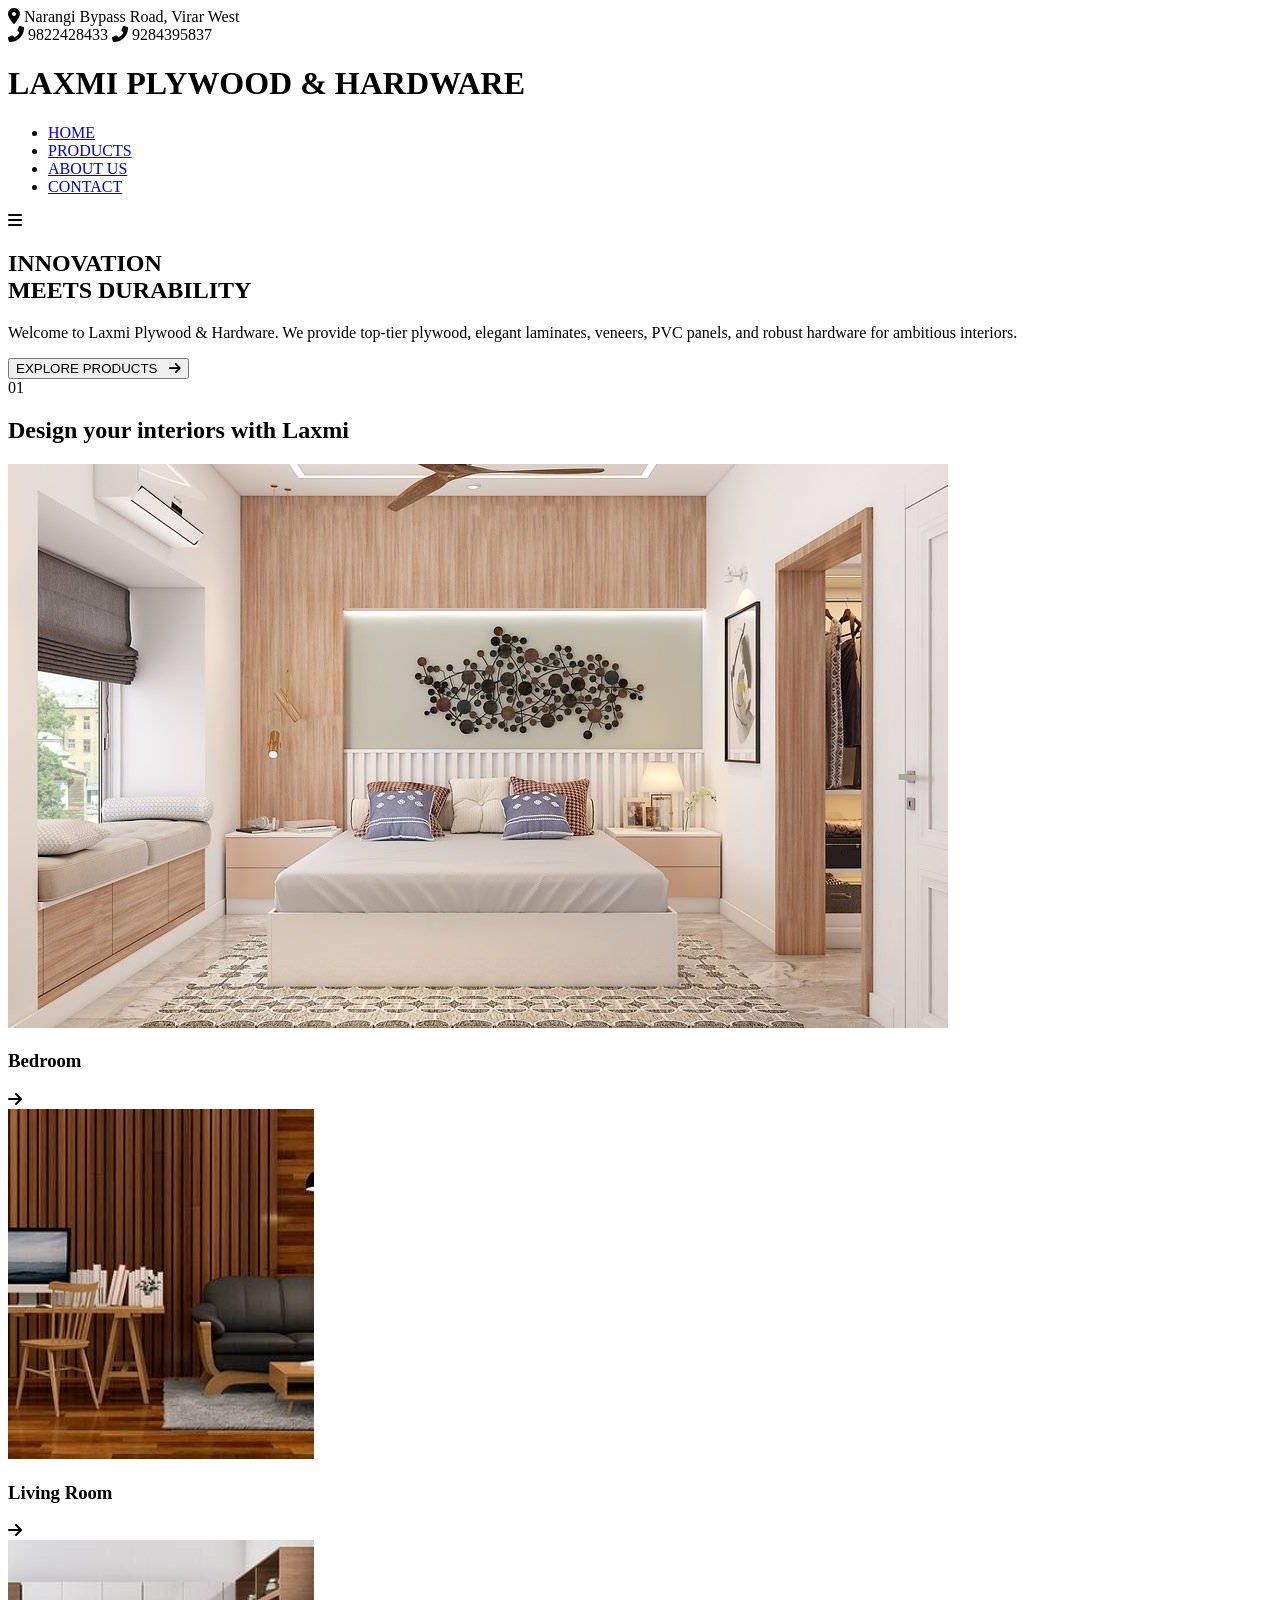
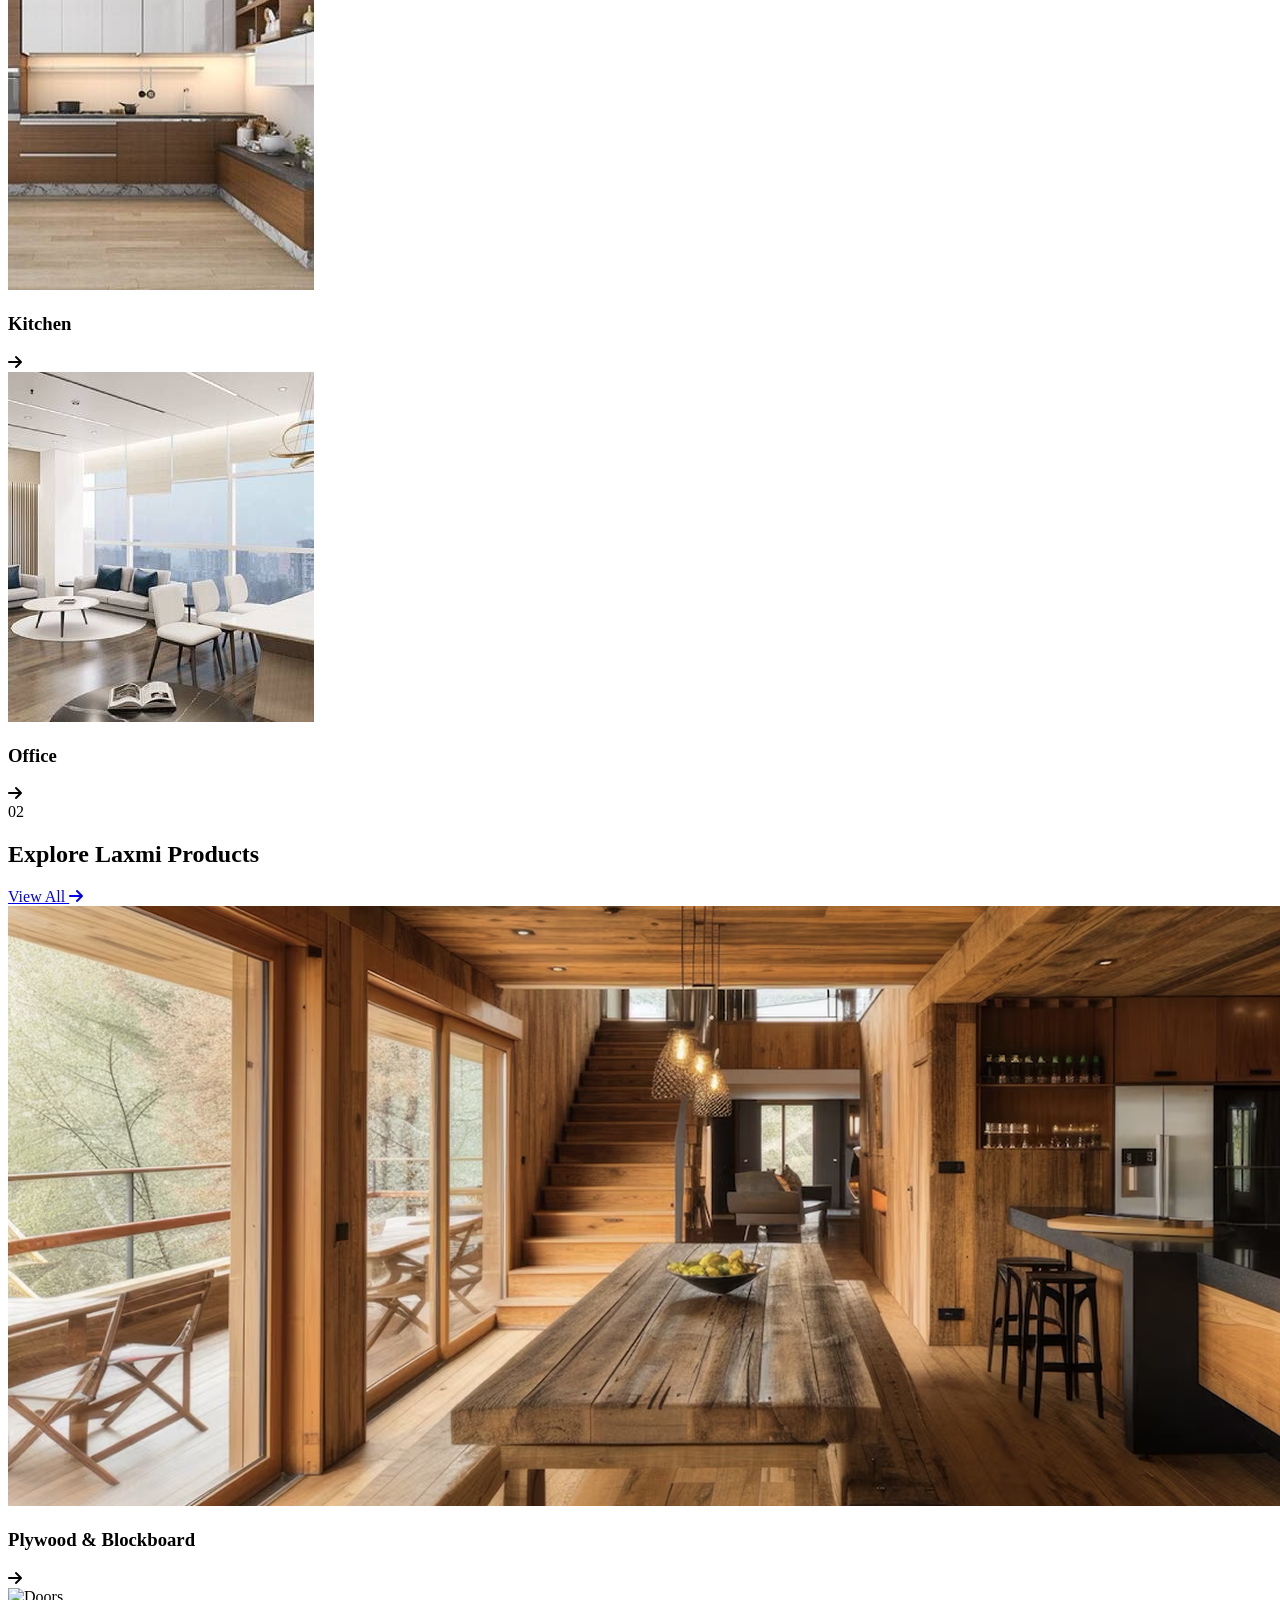
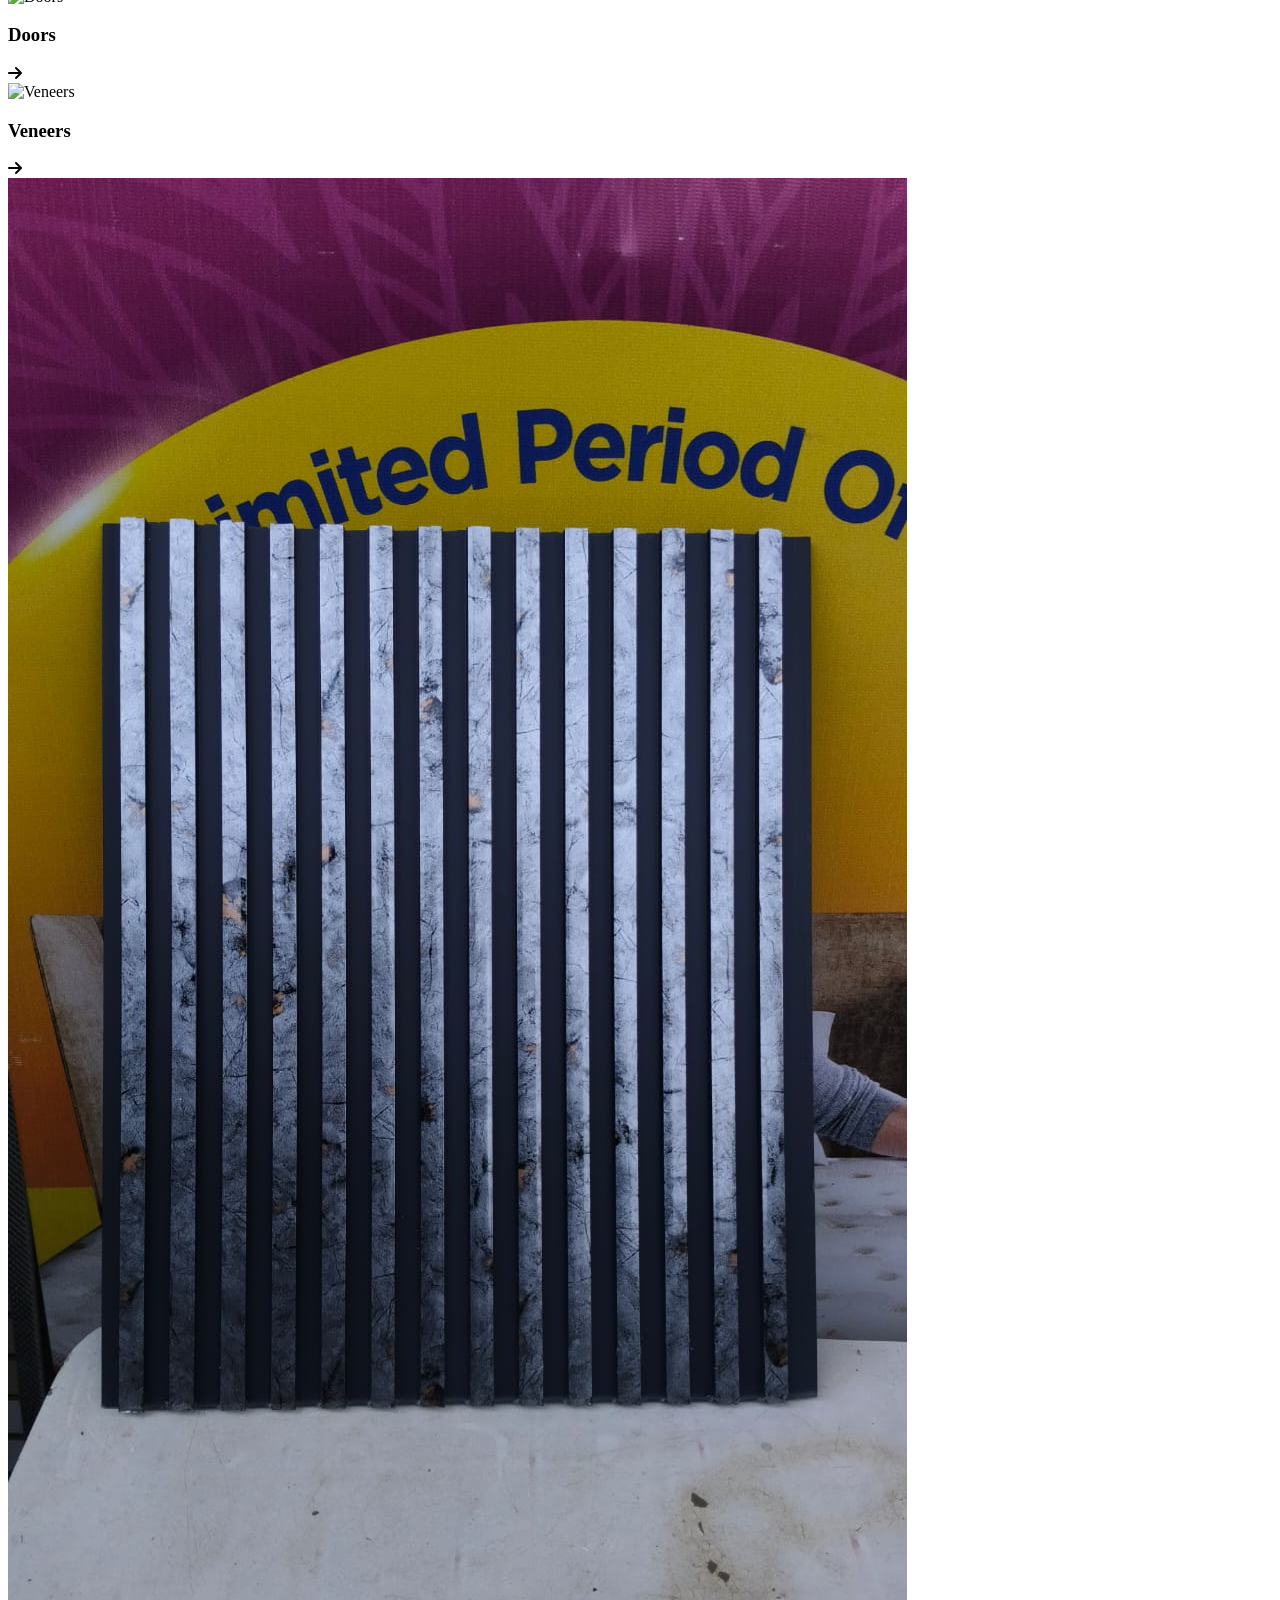
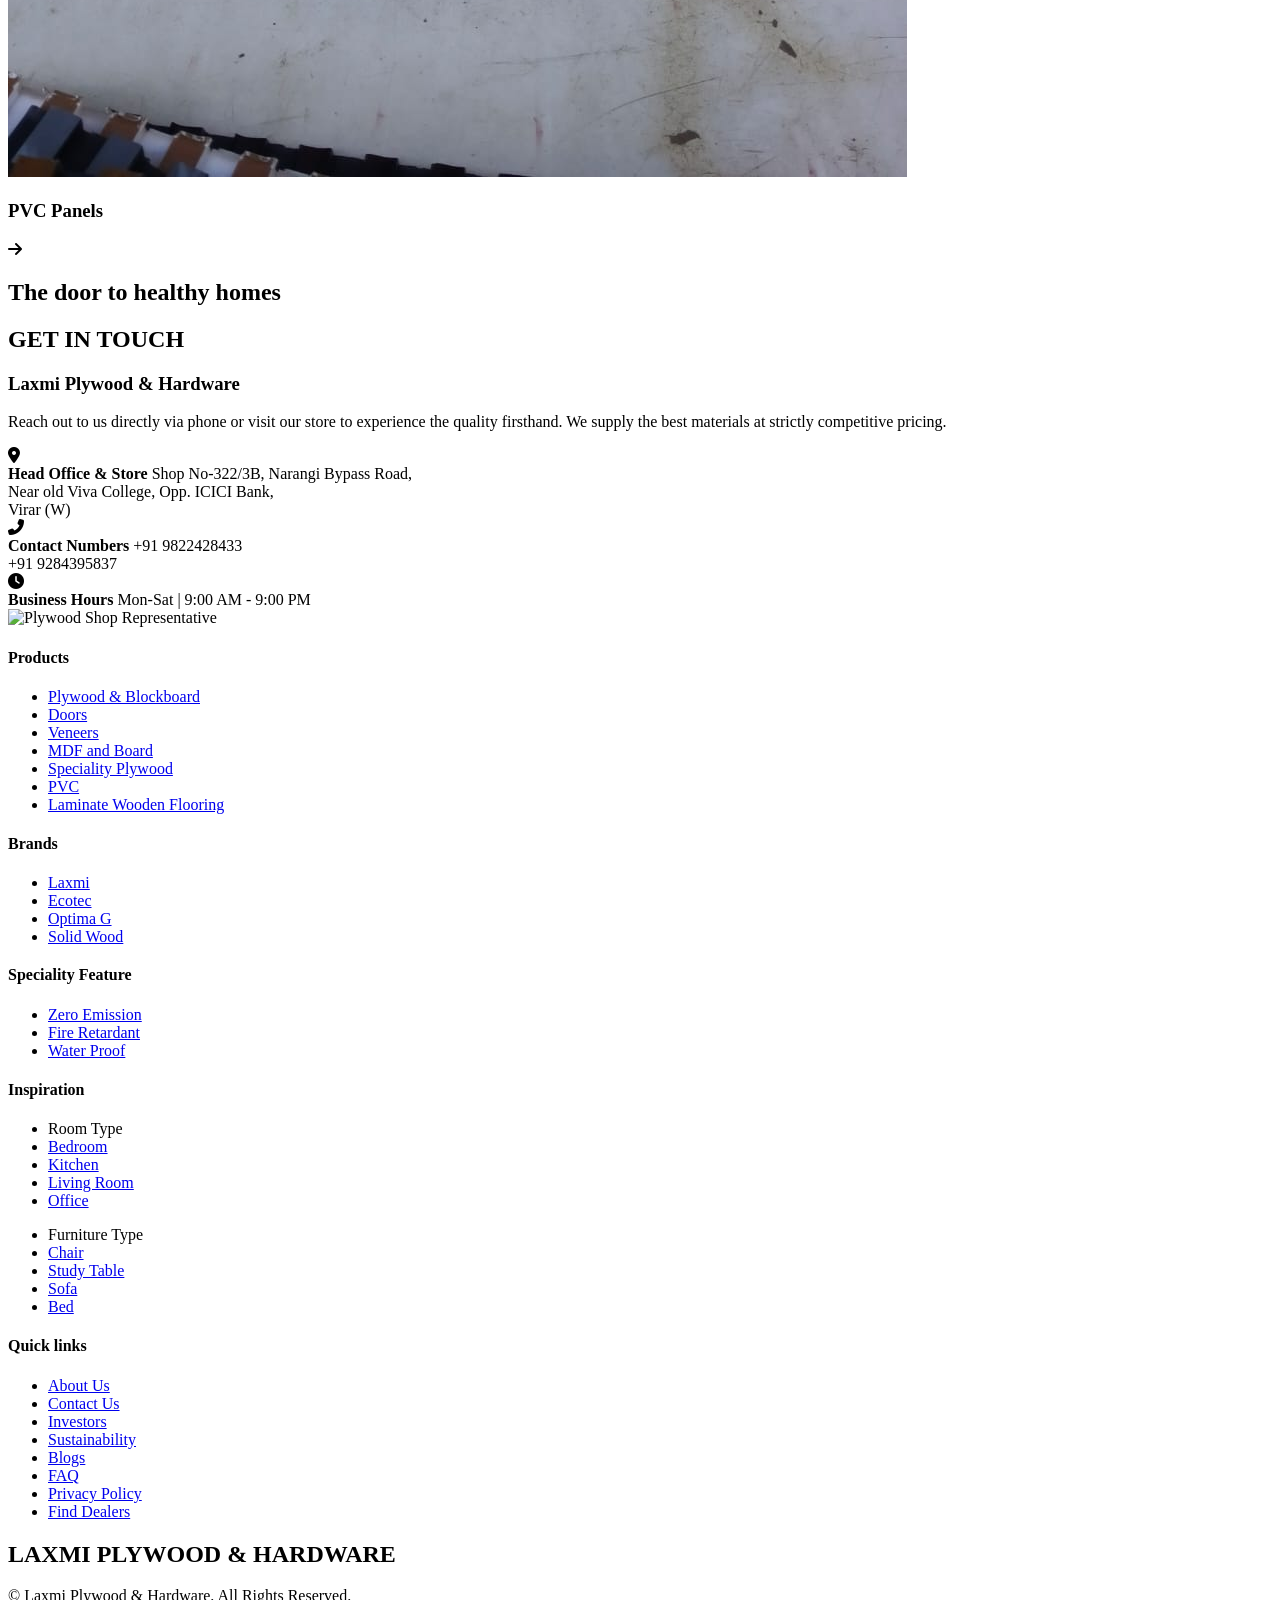
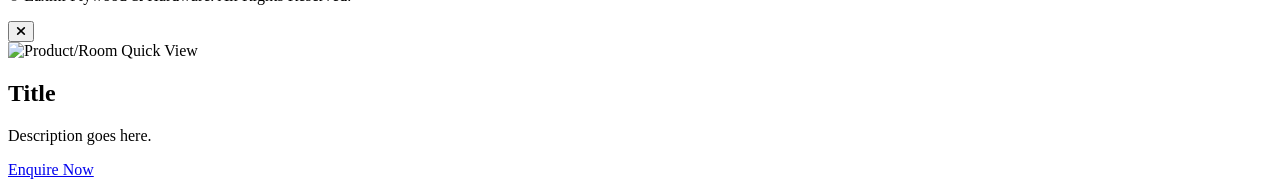
==== index.html @ a1d88f50 "first commit" ====
<!DOCTYPE html>
<html lang="en">

<head>
    <meta charset="UTF-8">
    <meta name="viewport" content="width=device-width, initial-scale=1.0">
    <meta name="description"
        content="Laxmi Plywood & Hardware - Premium Plywood, Hardware, PVC Panels, Laminate, and Veneer in Virar West.">
    <title>Laxmi Plywood & Hardware</title>

    <!-- Google Fonts: Inter for that sharp, corporate sans-serif look -->
    <link rel="preconnect" href="https://fonts.googleapis.com">
    <link rel="preconnect" href="https://fonts.gstatic.com" crossorigin>
    <link href="https://fonts.googleapis.com/css2?family=Inter:wght@400;600;800;900&display=swap" rel="stylesheet">

    <!-- Font Awesome -->
    <link rel="stylesheet" href="https://cdnjs.cloudflare.com/ajax/libs/font-awesome/6.4.0/css/all.min.css">

    <!-- Custom CSS -->
    <link rel="stylesheet" href="laxmi3.css">
</head>

<body>

    <!-- Corporate Top Bar -->
    <div class="top-bar">
        <div class="container top-bar-container">
            <span class="dealer"><i class="fas fa-map-marker-alt"></i> Narangi Bypass Road, Virar West</span>
            <div class="top-bar-contact">
                <span><i class="fas fa-phone-alt"></i> 9822428433</span>
                <span><i class="fas fa-phone-alt"></i> 9284395837</span>
            </div>
        </div>
    </div>

    <!-- Main Navigation -->
    <header id="header">
        <div class="container nav-container">
            <div class="logo">
                <h1>LAXMI PLYWOOD & HARDWARE</h1>
            </div>
            <nav>
                <ul class="nav-links">
                    <li><a href="#home">HOME</a></li>
                    <li><a href="#products">PRODUCTS</a></li>
                    <li><a href="#about">ABOUT US</a></li>
                    <li><a href="#contact">CONTACT</a></li>
                </ul>
            </nav>
            <div class="mobile-menu-btn">
                <i class="fas fa-bars"></i>
            </div>
        </div>
    </header>

    <main>
        <!-- Hero Section -->
        <section id="home" class="hero">
            <div class="hero-bg-image"></div>
            <!-- Diagonal sharp corporate overlay -->
            <div class="hero-shape-overlay"></div>

            <div class="container hero-content hidden-on-scroll">
                <h2>INNOVATION<br>MEETS DURABILITY</h2>
                <p>Welcome to Laxmi Plywood & Hardware. We provide top-tier plywood, elegant laminates, veneers, PVC
                    panels, and robust hardware for ambitious interiors.</p>
                <div class="hero-buttons">
                    <button class="btn btn-primary btn-large"
                        onclick="document.getElementById('products').scrollIntoView({behavior: 'smooth'})">
                        EXPLORE PRODUCTS <i class="fas fa-arrow-right" style="margin-left: 8px;"></i>
                    </button>
                </div>
            </div>
        </section>

        <!-- Inspirations Section -->
        <section id="inspirations" class="showcase-section bg-alt">
            <div class="container">
                <div class="section-heading hidden-on-scroll">
                    <div class="heading-number">01</div>
                    <h2>Design your interiors with Laxmi</h2>
                </div>

                <div class="showcase-gallery">
                    <!-- Inspiration 1 -->
                    <div class="showcase-card hidden-on-scroll clickable-item" data-title="Bedroom"
                        data-desc="Transform your bedroom into a serene retreat with our premium structural and decorative materials, tailored for comfort & longevity."
                        data-img="bedroom-interior-designs.jpg">
                        <div class="showcase-img-wrap">
                            <img src="bedroom-interior-designs.jpg" alt="Bedroom Interior">
                        </div>
                        <div class="showcase-info">
                            <h3>Bedroom</h3>
                            <div class="icon-btn"><i class="fas fa-arrow-right"></i></div>
                        </div>
                    </div>

                    <!-- Inspiration 2 -->
                    <div class="showcase-card hidden-on-scroll clickable-item" data-title="Living Room"
                        data-desc="Make a lasting impression with a breathtaking living space, styled with our elegant laminates and veneers."
                        data-img="livingroom-image1704392170527-6407.jpg" style="transition-delay: 100ms;">
                        <div class="showcase-img-wrap">
                            <img src="livingroom-image1704392170527-6407.jpg" alt="Living Room">
                        </div>
                        <div class="showcase-info">
                            <h3>Living Room</h3>
                            <div class="icon-btn"><i class="fas fa-arrow-right"></i></div>
                        </div>
                    </div>

                    <!-- Inspiration 3 -->
                    <div class="showcase-card hidden-on-scroll clickable-item" data-title="Kitchen"
                        data-desc="Build your dream culinary space using our 100% waterproof and highly durable plywood and panel solutions."
                        data-img="kitchen-image1704392131175-4572.jpg" style="transition-delay: 200ms;">
                        <div class="showcase-img-wrap">
                            <img src="kitchen-image1704392131175-4572.jpg" alt="Kitchen Space">
                        </div>
                        <div class="showcase-info">
                            <h3>Kitchen</h3>
                            <div class="icon-btn"><i class="fas fa-arrow-right"></i></div>
                        </div>
                    </div>

                    <!-- Inspiration 4 -->
                    <div class="showcase-card hidden-on-scroll clickable-item" data-title="Office"
                        data-desc="Inspire productivity with a modern office setup defined by sharp aesthetics and robust architectural hardware."
                        data-img="office-image1715923163378-1818.jpg" style="transition-delay: 300ms;">
                        <div class="showcase-img-wrap">
                            <img src="office-image1715923163378-1818.jpg" alt="Office Build">
                        </div>
                        <div class="showcase-info">
                            <h3>Office</h3>
                            <div class="icon-btn"><i class="fas fa-arrow-right"></i></div>
                        </div>
                    </div>
                </div>
            </div>
        </section>

        <!-- Products Section -->
        <section id="products" class="showcase-section">
            <div class="container">
                <div class="section-heading hidden-on-scroll">
                    <div class="heading-number">02</div>
                    <h2>Explore Laxmi Products</h2>
                    <a href="#products" class="btn-outline">View All <i class="fas fa-arrow-right"></i></a>
                </div>

                <div class="showcase-gallery">
                    <!-- Product 1 -->
                    <div class="showcase-card hidden-on-scroll" 
                        onclick="window.location.href='plywood.html'" style="cursor: pointer;">
                        <div class="showcase-img-wrap">
                            <img src="Plywood__d908d7dcf.jpg" alt="Plywood & Blockboard">
                        </div>
                        <div class="showcase-info">
                            <h3>Plywood & Blockboard</h3>
                            <div class="icon-btn"><i class="fas fa-arrow-right"></i></div>
                        </div>
                    </div>

                    <!-- Product 2 -->
                    <div class="showcase-card hidden-on-scroll clickable-item" data-title="Doors"
                        data-desc="Premium engineered flush doors providing security, sound insulation, and a flawless finish for any interior."
                        data-img="https://images.unsplash.com/photo-1513694203232-719a280e022f?q=80&w=600&auto=format&fit=crop"
                        style="transition-delay: 100ms;">
                        <div class="showcase-img-wrap">
                            <img src="https://images.unsplash.com/photo-1513694203232-719a280e022f?q=80&w=600&auto=format&fit=crop"
                                alt="Doors">
                        </div>
                        <div class="showcase-info">
                            <h3>Doors</h3>
                            <div class="icon-btn"><i class="fas fa-arrow-right"></i></div>
                        </div>
                    </div>

                    <!-- Product 3 -->
                    <div class="showcase-card hidden-on-scroll clickable-item" data-title="Veneers"
                        data-desc="Authentic and exotic natural wood veneers bringing unparalleled warmth and texture to premium interiors."
                        data-img="https://images.unsplash.com/photo-1620641788421-7a1c342ea42e?q=80&w=600&auto=format&fit=crop"
                        style="transition-delay: 200ms;">
                        <div class="showcase-img-wrap">
                            <img src="https://images.unsplash.com/photo-1620641788421-7a1c342ea42e?q=80&w=600&auto=format&fit=crop"
                                alt="Veneers">
                        </div>
                        <div class="showcase-info">
                            <h3>Veneers</h3>
                            <div class="icon-btn"><i class="fas fa-arrow-right"></i></div>
                        </div>
                    </div>

                    <!-- Product 4 -->
                    <div class="showcase-card hidden-on-scroll" 
                        onclick="window.location.href='pvc.html'" style="cursor: pointer; transition-delay: 300ms;">
                        <div class="showcase-img-wrap">
                            <img src="pvc panal/WhatsApp Image 2026-03-07 at 11.15.58 AM.jpeg" alt="PVC Panels">
                        </div>
                        <div class="showcase-info">
                            <h3>PVC Panels</h3>
                            <div class="icon-btn"><i class="fas fa-arrow-right"></i></div>
                        </div>
                    </div>
                </div>
            </div>
        </section>

        <!-- CTA Bar -->
        <section class="banner-cta hidden-on-scroll">
            <div class="banner-overlay"></div>
            <div class="container banner-content">
                <h2>The door to healthy homes</h2>
            </div>
        </section>

        <!-- Contact Section -->
        <section id="contact" class="contact-section">
            <div class="container">
                <div class="section-title hidden-on-scroll">
                    <h2>GET IN TOUCH</h2>
                    <div class="underline"></div>
                </div>

                <div class="contact-grid">
                    <div class="contact-corporate-info hidden-on-scroll">
                        <h3>Laxmi Plywood & Hardware</h3>
                        <p class="desc">Reach out to us directly via phone or visit our store to experience the quality
                            firsthand. We supply the best materials at strictly competitive pricing.</p>

                        <div class="info-line">
                            <i class="fas fa-map-marker-alt"></i>
                            <div>
                                <strong>Head Office & Store</strong>
                                <span>Shop No-322/3B, Narangi Bypass Road,<br>Near old Viva College, Opp. ICICI
                                    Bank,<br>Virar (W)</span>
                            </div>
                        </div>
                        <div class="info-line">
                            <i class="fas fa-phone-alt"></i>
                            <div>
                                <strong>Contact Numbers</strong>
                                <span>+91 9822428433<br>+91 9284395837</span>
                            </div>
                        </div>
                        <div class="info-line">
                            <i class="fas fa-clock"></i>
                            <div>
                                <strong>Business Hours</strong>
                                <span>Mon-Sat | 9:00 AM - 9:00 PM</span>
                            </div>
                        </div>
                    </div>

                    <div class="contact-picture hidden-on-scroll" style="transition-delay: 200ms;">
                        <!-- You can insert your specific shop image here! -->
                        <img src="https://images.unsplash.com/photo-1577413159981-d1c0800cacc5?q=80&w=800&auto=format&fit=crop"
                            alt="Plywood Shop Representative">
                    </div>
                </div>
            </div>
        </section>
    </main>

    <!-- Footer -->
    <footer>
        <div class="container footer-grid">
            <!-- Column 1 -->
            <div class="footer-col">
                <h4>Products</h4>
                <ul class="footer-links">
                    <li><a href="#">Plywood & Blockboard</a></li>
                    <li><a href="#">Doors</a></li>
                    <li><a href="#">Veneers</a></li>
                    <li><a href="#">MDF and Board</a></li>
                    <li><a href="#">Speciality Plywood</a></li>
                    <li><a href="#">PVC</a></li>
                    <li><a href="#">Laminate Wooden Flooring</a></li>
                </ul>
            </div>

            <!-- Column 2 -->
            <div class="footer-col">
                <h4>Brands</h4>
                <ul class="footer-links">
                    <li><a href="#">Laxmi</a></li>
                    <li><a href="#">Ecotec</a></li>
                    <li><a href="#">Optima G</a></li>
                    <li><a href="#">Solid Wood</a></li>
                </ul>
                <h4 style="margin-top: 20px;">Speciality Feature</h4>
                <ul class="footer-links">
                    <li><a href="#">Zero Emission</a></li>
                    <li><a href="#">Fire Retardant</a></li>
                    <li><a href="#">Water Proof</a></li>
                </ul>
            </div>

            <!-- Column 3 -->
            <div class="footer-col">
                <h4>Inspiration</h4>
                <div class="insp-subcols">
                    <ul class="footer-links">
                        <li class="col-head">Room Type</li>
                        <li><a href="#">Bedroom</a></li>
                        <li><a href="#">Kitchen</a></li>
                        <li><a href="#">Living Room</a></li>
                        <li><a href="#">Office</a></li>
                    </ul>
                    <ul class="footer-links">
                        <li class="col-head">Furniture Type</li>
                        <li><a href="#">Chair</a></li>
                        <li><a href="#">Study Table</a></li>
                        <li><a href="#">Sofa</a></li>
                        <li><a href="#">Bed</a></li>
                    </ul>
                </div>
            </div>

            <!-- Column 4 -->
            <div class="footer-col">
                <h4>Quick links</h4>
                <ul class="footer-links">
                    <li><a href="#">About Us</a></li>
                    <li><a href="#">Contact Us</a></li>
                    <li><a href="#">Investors</a></li>
                    <li><a href="#">Sustainability</a></li>
                    <li><a href="#">Blogs</a></li>
                    <li><a href="#">FAQ</a></li>
                    <li><a href="#">Privacy Policy</a></li>
                    <li><a href="#">Find Dealers</a></li>
                </ul>
            </div>
        </div>

        <div class="footer-bottom">
            <div class="container footer-content">
                <div class="footer-logo">
                    <h2>LAXMI PLYWOOD & HARDWARE</h2>
                </div>
                <p>&copy; <span id="year"></span> Laxmi Plywood & Hardware. All Rights Reserved.</p>
            </div>
        </div>
    </footer>

    <!-- Interactive Modal -->
    <div id="quickViewModal" class="modal-overlay">
        <div class="modal-card">
            <button class="modal-close" aria-label="Close modal"><i class="fas fa-times"></i></button>
            <div class="modal-body">
                <div class="modal-img-container">
                    <img id="modalImg" src="" alt="Product/Room Quick View">
                </div>
                <div class="modal-content">
                    <h2 id="modalTitle">Title</h2>
                    <p id="modalDesc">Description goes here.</p>
                    <a href="#contact" class="btn btn-primary"
                        onclick="document.getElementById('quickViewModal').classList.remove('active');">Enquire Now</a>
                </div>
            </div>
        </div>
    </div>

    <!-- Custom JS -->
    <script src="laxmi3.js"></script>
</body>

</html>
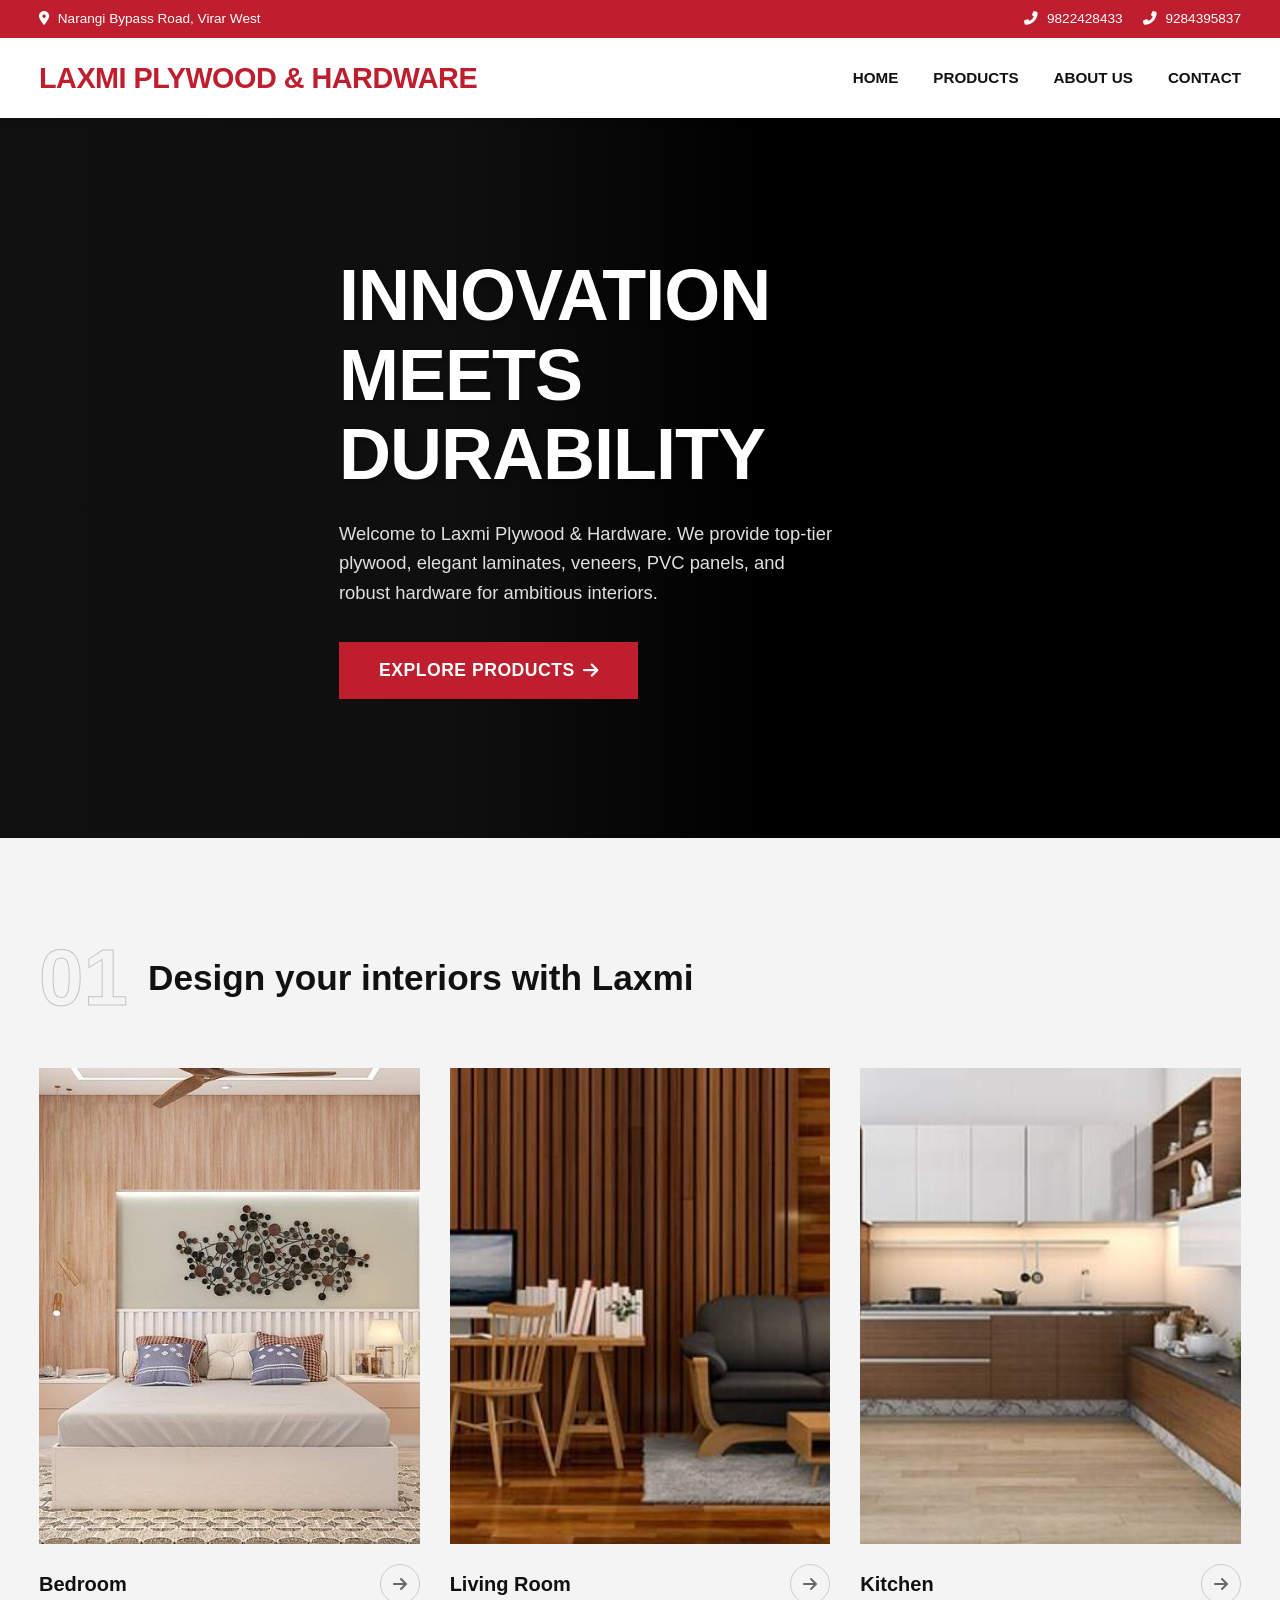
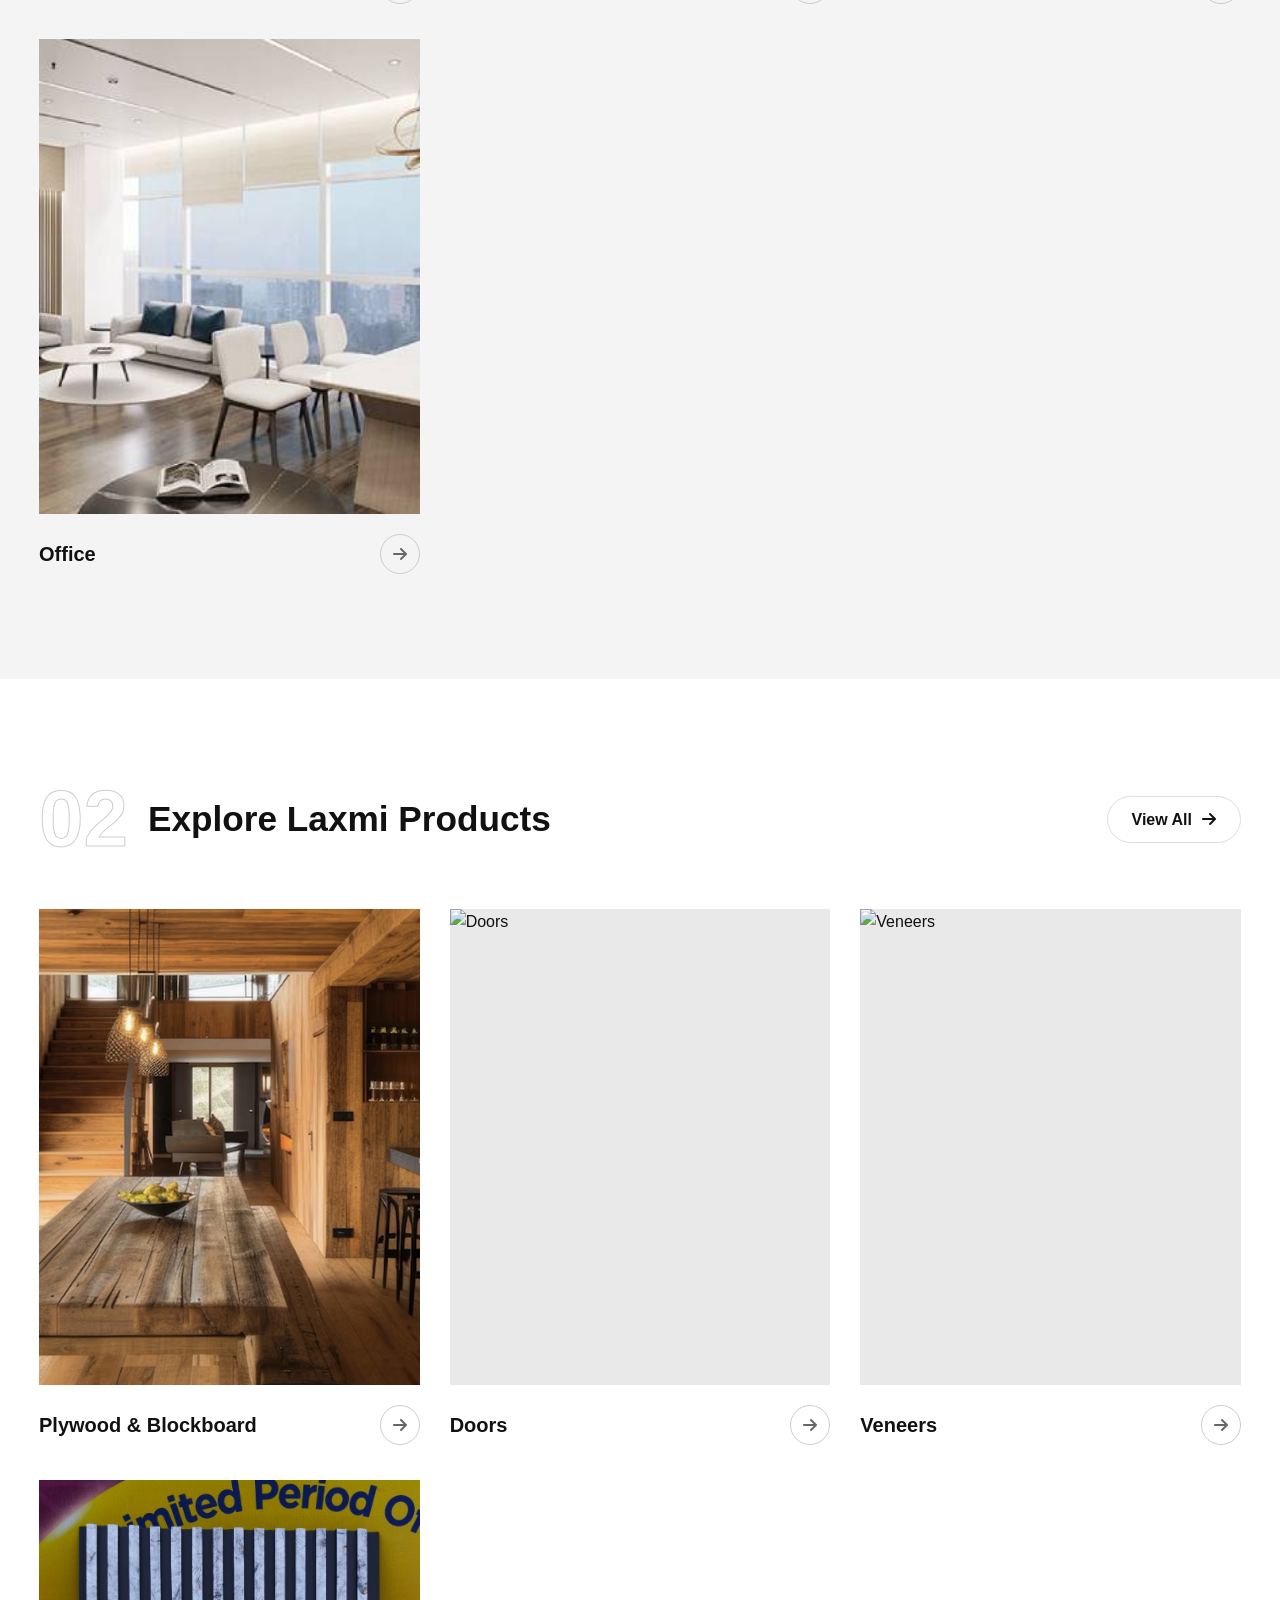
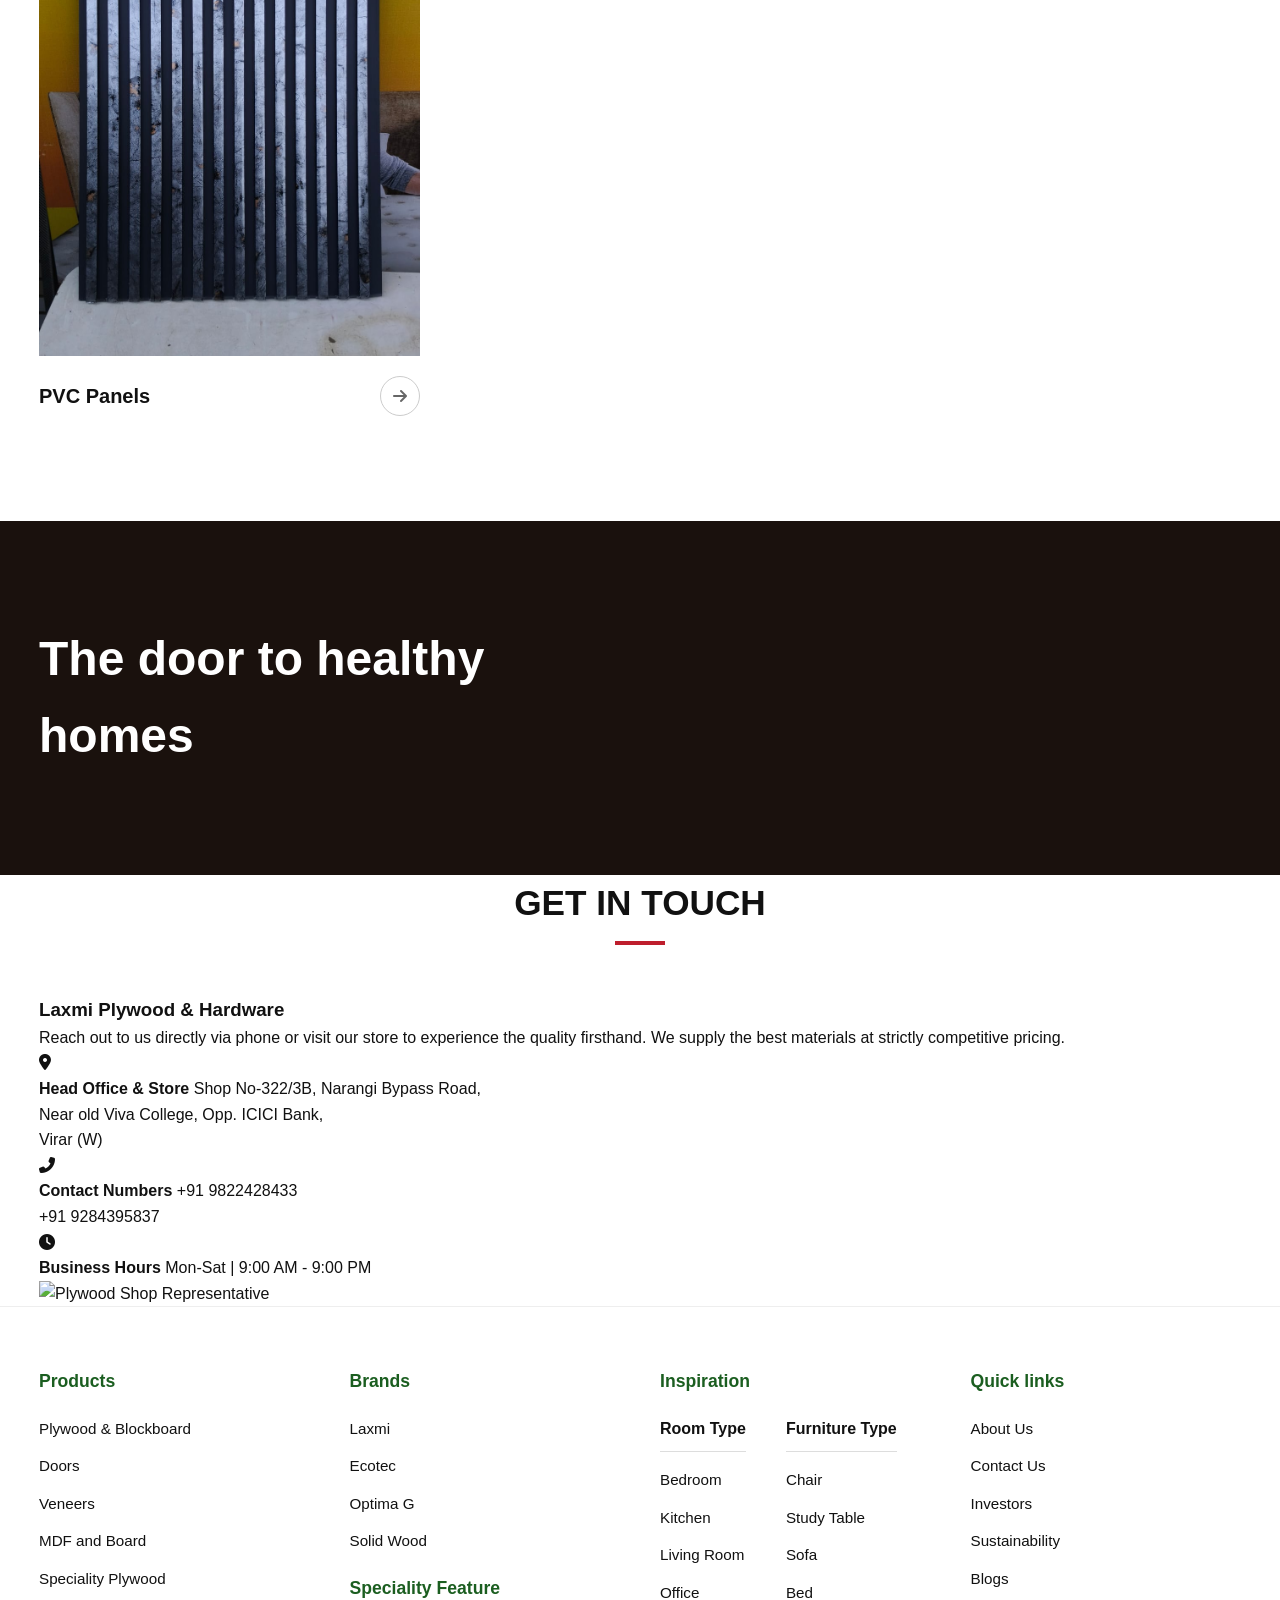
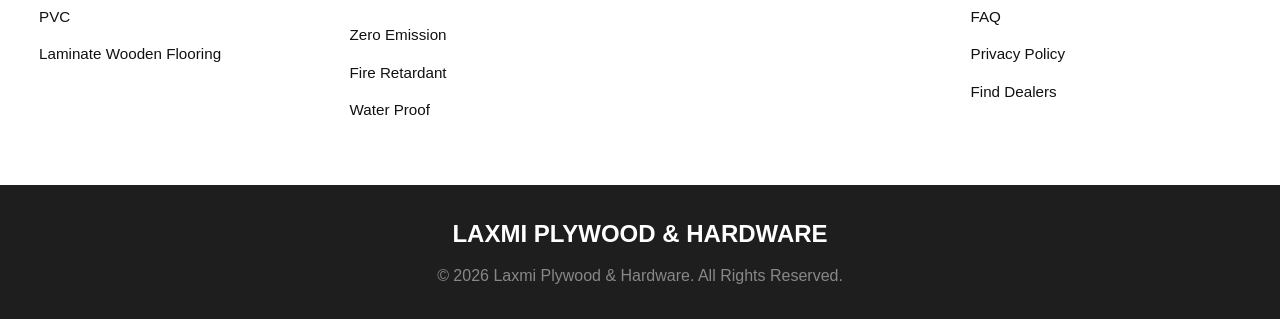
==== commit 11abe5c5: "update" ====
--- a/index.html
+++ b/index.html
@@ -17,7 +17,7 @@
     <link rel="stylesheet" href="https://cdnjs.cloudflare.com/ajax/libs/font-awesome/6.4.0/css/all.min.css">
 
     <!-- Custom CSS -->
-    <link rel="stylesheet" href="laxmi3.css">
+    <link rel="stylesheet" href="index.css">
 </head>
 
 <body>
@@ -148,8 +148,8 @@
 
                 <div class="showcase-gallery">
                     <!-- Product 1 -->
-                    <div class="showcase-card hidden-on-scroll" 
-                        onclick="window.location.href='plywood.html'" style="cursor: pointer;">
+                    <div class="showcase-card hidden-on-scroll" onclick="window.location.href='plywood.html'"
+                        style="cursor: pointer;">
                         <div class="showcase-img-wrap">
                             <img src="Plywood__d908d7dcf.jpg" alt="Plywood & Blockboard">
                         </div>
@@ -190,10 +190,10 @@
                     </div>
 
                     <!-- Product 4 -->
-                    <div class="showcase-card hidden-on-scroll" 
-                        onclick="window.location.href='pvc.html'" style="cursor: pointer; transition-delay: 300ms;">
-                        <div class="showcase-img-wrap">
-                            <img src="pvc panal/WhatsApp Image 2026-03-07 at 11.15.58 AM.jpeg" alt="PVC Panels">
+                    <div class="showcase-card hidden-on-scroll" onclick="window.location.href='pvc.html'"
+                        style="cursor: pointer; transition-delay: 300ms;">
+                        <div class="showcase-img-wrap">
+                            <img src="pvc_panel/WhatsApp_Image_2026-03-07_at_11.15.58_AM.jpeg" alt="PVC Panels">
                         </div>
                         <div class="showcase-info">
                             <h3>PVC Panels</h3>
@@ -352,6 +352,9 @@
                 <div class="modal-content">
                     <h2 id="modalTitle">Title</h2>
                     <p id="modalDesc">Description goes here.</p>
+                    <div class="stylish-shop-invite">
+                        <i class="fas fa-gem"></i> For more exclusive designs, come to our shop! <i class="fas fa-gem"></i>
+                    </div>
                     <a href="#contact" class="btn btn-primary"
                         onclick="document.getElementById('quickViewModal').classList.remove('active');">Enquire Now</a>
                 </div>
@@ -360,7 +363,7 @@
     </div>
 
     <!-- Custom JS -->
-    <script src="laxmi3.js"></script>
+    <script src="index.js"></script>
 </body>
 
 </html>
--- a/index.css
+++ b/index.css
@@ -0,0 +1,728 @@
+/* ===== VARIABLES & CORPORATE THEME (CenturyPly Inspired) ===== */
+:root {
+    --primary-color: #BE1E2D; /* CenturyPly Deep Red */
+    --primary-dark: #8c1621;
+    --text-main: #111111;
+    --text-muted: #555555;
+    --bg-light: #ffffff;
+    --bg-alt: #f4f4f4;
+    --bg-dark: #1e1e1e;
+    
+    --font-heading: 'Inter', sans-serif;
+    --font-body: 'Inter', sans-serif;
+    
+    --shadow-soft: 0 4px 15px rgba(0, 0, 0, 0.08);
+    --shadow-hover: 0 15px 30px rgba(0, 0, 0, 0.15);
+    --transition-fast: 0.3s ease;
+}
+
+/* ===== RESET & BASE ===== */
+* {
+    margin: 0;
+    padding: 0;
+    box-sizing: border-box;
+}
+
+html {
+    scroll-behavior: smooth;
+    scroll-padding-top: 100px;
+}
+
+body {
+    font-family: var(--font-body);
+    color: var(--text-main);
+    line-height: 1.6;
+    background-color: var(--bg-light);
+    overflow-x: hidden;
+}
+
+h1, h2, h3, h4, h5, h6 {
+    font-family: var(--font-heading);
+    color: var(--text-main);
+}
+
+a {
+    text-decoration: none;
+    color: inherit;
+    transition: var(--transition-fast);
+}
+
+ul {
+    list-style: none;
+}
+
+.container {
+    max-width: 1250px;
+    margin: 0 auto;
+    padding: 0 24px;
+}
+
+/* ===== BUTTONS (Sharp, Corporate) ===== */
+.btn {
+    display: inline-flex;
+    align-items: center;
+    justify-content: center;
+    padding: 12px 28px;
+    font-family: var(--font-heading);
+    font-size: 0.95rem;
+    font-weight: 800;
+    cursor: pointer;
+    transition: var(--transition-fast);
+    border: none;
+    text-transform: uppercase;
+    letter-spacing: 0.5px;
+    border-radius: 0; /* Sharp edges */
+}
+
+.btn-primary {
+    background-color: var(--primary-color);
+    color: white;
+}
+
+.btn-primary:hover {
+    background-color: var(--text-main);
+    color: white;
+}
+
+.btn-large {
+    padding: 18px 40px;
+    font-size: 1.1rem;
+}
+
+.btn-link {
+    color: var(--primary-color);
+    font-size: 0.85rem;
+    font-weight: 800;
+    text-transform: uppercase;
+    display: inline-flex;
+    align-items: center;
+    gap: 5px;
+    margin-top: 15px;
+}
+
+.btn-link:hover {
+    color: var(--text-main);
+    gap: 10px; /* slides the arrow right */
+}
+
+/* ===== TOP BAR (Corporate Contact Bar) ===== */
+.top-bar {
+    background-color: var(--primary-color);
+    color: white;
+    font-size: 0.85rem;
+    padding: 8px 0;
+    z-index: 1001;
+    position: relative;
+}
+
+.top-bar-container {
+    display: flex;
+    justify-content: space-between;
+    align-items: center;
+}
+
+.top-bar-container i {
+    margin-right: 5px;
+}
+
+.top-bar-contact {
+    display: flex;
+    gap: 20px;
+}
+
+/* ===== HEADER & NAVIGATION ===== */
+header {
+    background-color: white;
+    box-shadow: 0 2px 10px rgba(0, 0, 0, 0.05);
+    position: sticky;
+    top: 0;
+    z-index: 1000;
+    transition: all 0.3s ease;
+}
+
+.nav-container {
+    display: flex;
+    justify-content: space-between;
+    align-items: center;
+    height: 80px;
+}
+
+.logo h1 {
+    font-size: 1.8rem;
+    font-weight: 900; /* Extremely bold */
+    letter-spacing: -0.5px;
+    color: var(--primary-color);
+    margin: 0;
+}
+
+.nav-links {
+    display: flex;
+    gap: 35px;
+}
+
+.nav-links a {
+    font-weight: 800; /* Bold links */
+    font-size: 0.95rem;
+    color: var(--text-main);
+    text-transform: uppercase;
+    position: relative;
+}
+
+.nav-links a:hover {
+    color: var(--primary-color);
+}
+
+.mobile-menu-btn {
+    display: none;
+    font-size: 1.5rem;
+    cursor: pointer;
+    color: var(--text-main);
+}
+
+/* ===== HERO SECTION ===== */
+.hero {
+    position: relative;
+    height: 80vh;
+    min-height: 500px;
+    display: flex;
+    align-items: center;
+    background-color: #000;
+    overflow: hidden;
+}
+
+.hero-bg-image {
+    position: absolute;
+    top: 0;
+    left: 0;
+    width: 100%;
+    height: 100%;
+    /* Online High-Quality Wood Interior Image */
+    background: url('https://images.unsplash.com/photo-1513694203232-719a280e022f?q=80&w=1920&auto=format&fit=crop') center/cover no-repeat;
+    opacity: 0.6;
+}
+
+.hero-shape-overlay {
+    position: absolute;
+    top: 0;
+    left: 0;
+    width: 60%;
+    height: 100%;
+    background: linear-gradient(90deg, rgba(17,17,17,0.95) 0%, rgba(17,17,17,0.85) 60%, rgba(17,17,17,0) 100%);
+    z-index: 1;
+}
+
+.hero-content {
+    position: relative;
+    z-index: 2;
+    max-width: 650px;
+    color: white;
+}
+
+.hero h2 {
+    font-size: 4.5rem;
+    font-weight: 900;
+    line-height: 1.1;
+    margin-bottom: 25px;
+    color: white;
+    letter-spacing: -1px;
+    text-shadow: 2px 2px 4px rgba(0,0,0,0.3);
+}
+
+.hero p {
+    font-size: 1.15rem;
+    margin-bottom: 35px;
+    color: #e0e0e0;
+    font-weight: 400;
+    max-width: 500px;
+}
+
+/* ===== SECTION TITLES ===== */
+.section-title {
+    text-align: center;
+    margin-bottom: 50px;
+}
+
+.section-title h2 {
+    font-size: 2.2rem;
+    font-weight: 900;
+    text-transform: uppercase;
+    color: var(--text-main);
+    margin-bottom: 10px;
+}
+
+.section-title .underline {
+    height: 4px;
+    width: 50px;
+    background-color: var(--primary-color);
+    margin: 0 auto;
+}
+
+/* ===== SHOWCASE/INSPIRATION/PRODUCTS SECTION ===== */
+.showcase-section {
+    padding: 100px 0;
+}
+.bg-alt {
+    background-color: var(--bg-alt);
+}
+
+.section-heading {
+    display: flex;
+    align-items: center;
+    gap: 20px;
+    margin-bottom: 50px;
+    position: relative;
+    flex-wrap: wrap;
+}
+
+.heading-number {
+    font-size: 5rem;
+    font-weight: 900;
+    color: transparent;
+    -webkit-text-stroke: 1px rgba(0, 0, 0, 0.2);
+    line-height: 1;
+    font-family: var(--font-heading);
+}
+
+.section-heading h2 {
+    font-size: 2.2rem;
+    font-weight: 800;
+    margin: 0;
+    flex: 1;
+}
+
+.btn-outline {
+    display: inline-flex;
+    align-items: center;
+    gap: 10px;
+    padding: 10px 24px;
+    border: 1px solid #ddd;
+    border-radius: 30px;
+    color: var(--text-main);
+    font-weight: 600;
+    transition: var(--transition-fast);
+}
+
+.btn-outline:hover {
+    border-color: var(--primary-color);
+    color: var(--primary-color);
+}
+
+.showcase-gallery {
+    display: grid;
+    grid-template-columns: repeat(auto-fit, minmax(280px, 1fr));
+    gap: 30px;
+}
+
+.showcase-card {
+    display: flex;
+    flex-direction: column;
+    gap: 15px;
+    cursor: pointer;
+    group: hover;
+}
+
+.showcase-img-wrap {
+    width: 100%;
+    aspect-ratio: 4 / 5; /* Portrait like the reference */
+    overflow: hidden;
+    background: #e9e9e9;
+}
+
+.showcase-img-wrap img {
+    width: 100%;
+    height: 100%;
+    object-fit: cover;
+    transition: transform 0.6s cubic-bezier(0.25, 0.46, 0.45, 0.94);
+}
+
+.showcase-card:hover .showcase-img-wrap img {
+    transform: scale(1.08); /* slight smooth zoom on hover */
+}
+
+.showcase-info {
+    display: flex;
+    justify-content: space-between;
+    align-items: center;
+    padding: 5px 0;
+}
+
+.showcase-info h3 {
+    font-size: 1.25rem;
+    font-weight: 600;
+    margin: 0;
+    color: var(--text-main);
+    transition: color var(--transition-fast);
+}
+
+.showcase-card:hover .showcase-info h3 {
+    color: var(--primary-color);
+}
+
+.icon-btn {
+    width: 40px;
+    height: 40px;
+    border-radius: 50%;
+    background-color: transparent;
+    border: 1px solid #ccc;
+    display: flex;
+    align-items: center;
+    justify-content: center;
+    color: #666;
+    transition: all 0.3s ease;
+}
+
+.showcase-card:hover .icon-btn {
+    background-color: var(--text-main);
+    border-color: var(--text-main);
+    color: white;
+}
+
+/* ===== BANNER CTA ===== */
+.banner-cta {
+    position: relative;
+    padding: 100px 0;
+    background: url('door-healthy-homes.png') center/cover no-repeat, #2b1d16;
+    text-align: left;
+    color: white;
+}
+
+.banner-overlay {
+    position: absolute;
+    top: 0; left: 0; right: 0; bottom: 0;
+    background: rgba(0,0,0,0.4);
+    z-index: 1;
+}
+
+.banner-content {
+    position: relative;
+    z-index: 2;
+}
+
+.banner-content h2 {
+    color: white;
+    font-size: 3rem;
+    font-weight: 800;
+    max-width: 600px;
+    margin: 0;
+}
+
+/* ===== FOOTER MULTI-COL ===== */
+footer {
+    background-color: var(--bg-light); /* Changed to light to match reference */
+    color: var(--text-muted);
+    padding: 60px 0 0 0;
+    border-top: 1px solid #eee;
+}
+
+.footer-grid {
+    display: grid;
+    grid-template-columns: repeat(4, 1fr);
+    gap: 40px;
+    margin-bottom: 50px;
+}
+
+.footer-col h4 {
+    color: #1b5e20; /* Dark green from reference */
+    font-size: 1.1rem;
+    font-weight: 700;
+    margin-bottom: 20px;
+}
+
+.footer-links li {
+    margin-bottom: 12px;
+}
+
+.footer-links a {
+    color: var(--text-main);
+    font-size: 0.95rem;
+    font-weight: 500;
+}
+
+.footer-links a:hover {
+    color: var(--primary-color);
+}
+
+.col-head {
+    color: var(--text-main);
+    font-weight: 700;
+    margin-bottom: 15px !important;
+    border-bottom: 1px solid #ddd;
+    padding-bottom: 10px;
+    display: inline-block;
+    width: 100%;
+}
+
+.insp-subcols {
+    display: flex;
+    gap: 40px;
+}
+
+.footer-bottom {
+    background-color: var(--bg-dark);
+    color: #888;
+    padding: 30px 0;
+}
+
+.footer-logo h2 {
+    color: white;
+    font-size: 1.5rem;
+    font-weight: 900;
+    margin-bottom: 10px;
+}
+
+.footer-content {
+    text-align: center;
+}
+
+/* ===== MODAL ===== */
+.modal-overlay {
+    position: fixed;
+    top: 0; left: 0; right: 0; bottom: 0;
+    background-color: rgba(0,0,0,0.6);
+    backdrop-filter: blur(5px);
+    z-index: 2000;
+    display: flex;
+    align-items: center;
+    justify-content: center;
+    opacity: 0;
+    visibility: hidden;
+    transition: all 0.3s ease;
+}
+
+.modal-overlay.active {
+    opacity: 1;
+    visibility: visible;
+}
+
+.modal-card {
+    background: white;
+    width: 90%;
+    max-width: 900px;
+    border-radius: 12px;
+    overflow: hidden;
+    display: flex;
+    position: relative;
+    box-shadow: 0 25px 50px -12px rgba(0,0,0,0.5);
+    transform: translateY(30px) scale(0.95);
+    transition: all 0.4s cubic-bezier(0.25, 0.46, 0.45, 0.94);
+}
+
+.modal-overlay.active .modal-card {
+    transform: translateY(0) scale(1);
+}
+
+.modal-close {
+    position: absolute;
+    top: 20px;
+    right: 20px;
+    background: white;
+    border: none;
+    width: 40px;
+    height: 40px;
+    border-radius: 50%;
+    font-size: 1.2rem;
+    cursor: pointer;
+    box-shadow: 0 4px 6px rgba(0,0,0,0.1);
+    z-index: 10;
+    transition: var(--transition-fast);
+}
+
+.modal-close:hover {
+    background: var(--primary-color);
+    color: white;
+    transform: rotate(90deg);
+}
+
+.modal-body {
+    display: flex;
+    flex-wrap: wrap;
+    width: 100%;
+}
+
+.modal-img-container {
+    flex: 1 1 50%;
+    min-height: 300px;
+}
+
+.modal-img-container img {
+    width: 100%;
+    height: 100%;
+    object-fit: cover;
+}
+
+.modal-content {
+    flex: 1 1 50%;
+    padding: 50px 40px;
+    display: flex;
+    flex-direction: column;
+    justify-content: center;
+}
+
+.modal-content h2 {
+    font-size: 2.2rem;
+    color: var(--primary-color);
+    margin-bottom: 20px;
+}
+
+.modal-content p {
+    font-size: 1.1rem;
+    color: var(--text-muted);
+    margin-bottom: 30px;
+    line-height: 1.6;
+}
+
+/* ===== ANIMATIONS ===== */
+.hidden-on-scroll {
+    opacity: 0;
+    transform: translateY(30px);
+    transition: opacity 0.7s ease, transform 0.7s ease;
+}
+
+.visible-on-scroll {
+    opacity: 1;
+    transform: translateY(0);
+}
+
+/* ===== RESPONSIVE DESIGN ===== */
+@media (max-width: 992px) {
+    .hero h2 { font-size: 3.5rem; }
+    .hero-shape-overlay { width: 80%; }
+    .contact-grid { grid-template-columns: 1fr; }
+    .contact-picture img { box-shadow: 10px 10px 0px var(--primary-color); margin-top: 30px; }
+    .footer-grid { grid-template-columns: 1fr 1fr; }
+    .modal-body { flex-direction: column; }
+    .modal-img-container { flex: none; height: 250px; }
+}
+
+@media (max-width: 768px) {
+    .top-bar-container { flex-direction: column; gap: 5px; text-align: center; }
+    .mobile-menu-btn { display: block; z-index: 1001; }
+    
+    .nav-links {
+        position: fixed;
+        top: 0;
+        right: -100%;
+        width: 100%;
+        height: 100vh;
+        background-color: white;
+        flex-direction: column;
+        justify-content: center;
+        align-items: center;
+        box-shadow: -5px 0 20px rgba(0,0,0,0.1);
+        transition: 0.4s ease;
+        z-index: 1000;
+    }
+
+    .nav-links.active {
+        right: 0;
+    }
+    
+    .nav-links a {
+        font-size: 1.5rem;
+    }
+
+    .hero h2 { font-size: 2.8rem; }
+    .hero-shape-overlay { width: 100%; background: rgba(0,0,0,0.8); }
+    .hero { height: auto; padding: 100px 0; }
+    
+    .footer-grid { grid-template-columns: 1fr; gap: 30px; }
+    .insp-subcols { flex-direction: column; gap: 10px; }
+    
+    .section-heading { align-items: flex-start; }
+    .heading-number { font-size: 3.5rem; }
+    
+    .modal-content { padding: 30px 20px; }
+}
+
+/* ===== STYLISH SHOP INVITE ===== */
+.stylish-shop-invite {
+    font-family: var(--font-heading);
+    font-size: 1.15rem;
+    font-weight: 800;
+    color: var(--primary-color);
+    margin: 15px 0 25px 0;
+    text-align: center;
+    background: linear-gradient(90deg, transparent, rgba(190, 30, 45, 0.08), transparent);
+    padding: 12px;
+    border-radius: 8px;
+    letter-spacing: 0.5px;
+}
+
+.stylish-shop-invite i {
+    color: #f59e0b;
+    margin: 0 5px;
+}
+
+.stylish-shop-invite-banner {
+    grid-column: 1 / -1;
+    background: linear-gradient(135deg, #1e1e1e, #0a0a0a);
+    border-radius: 16px;
+    padding: 70px 30px;
+    text-align: center;
+    margin-top: 30px;
+    margin-bottom: 20px;
+    color: white;
+    box-shadow: 0 20px 40px rgba(0,0,0,0.2);
+    position: relative;
+    overflow: hidden;
+    border: 1px solid rgba(255,255,255,0.05);
+}
+
+.stylish-shop-invite-banner::before {
+    content: '';
+    position: absolute;
+    top: -50%; left: -50%; width: 200%; height: 200%;
+    background: radial-gradient(circle, rgba(255,255,255,0.03) 0%, transparent 60%);
+    transform: rotate(30deg);
+    pointer-events: none;
+}
+
+.stylish-shop-invite-banner > * {
+    position: relative;
+    z-index: 2;
+}
+
+.stylish-shop-invite-banner h3 {
+    font-size: 2.8rem;
+    color: #ffffff;
+    font-weight: 900;
+    margin-bottom: 15px;
+    text-transform: uppercase;
+    letter-spacing: 1px;
+}
+
+.stylish-shop-invite-banner h3 span {
+    color: #f59e0b;
+}
+
+.stylish-shop-invite-banner p {
+    font-size: 1.25rem;
+    color: #b0b0b0;
+    margin-bottom: 35px;
+    max-width: 650px;
+    margin-inline: auto;
+}
+
+.shop-btn {
+    display: inline-flex;
+    align-items: center;
+    gap: 10px;
+    background-color: #f59e0b;
+    color: #111;
+    padding: 16px 40px;
+    font-family: var(--font-heading);
+    font-weight: 900;
+    font-size: 1.1rem;
+    border-radius: 50px;
+    text-transform: uppercase;
+    text-decoration: none;
+    transition: all 0.3s cubic-bezier(0.4, 0, 0.2, 1);
+    box-shadow: 0 10px 25px rgba(245, 158, 11, 0.3);
+}
+
+.shop-btn:hover {
+    background-color: #ffffff;
+    color: var(--primary-color);
+    transform: translateY(-5px);
+    box-shadow: 0 15px 35px rgba(255, 255, 255, 0.2);
+}
